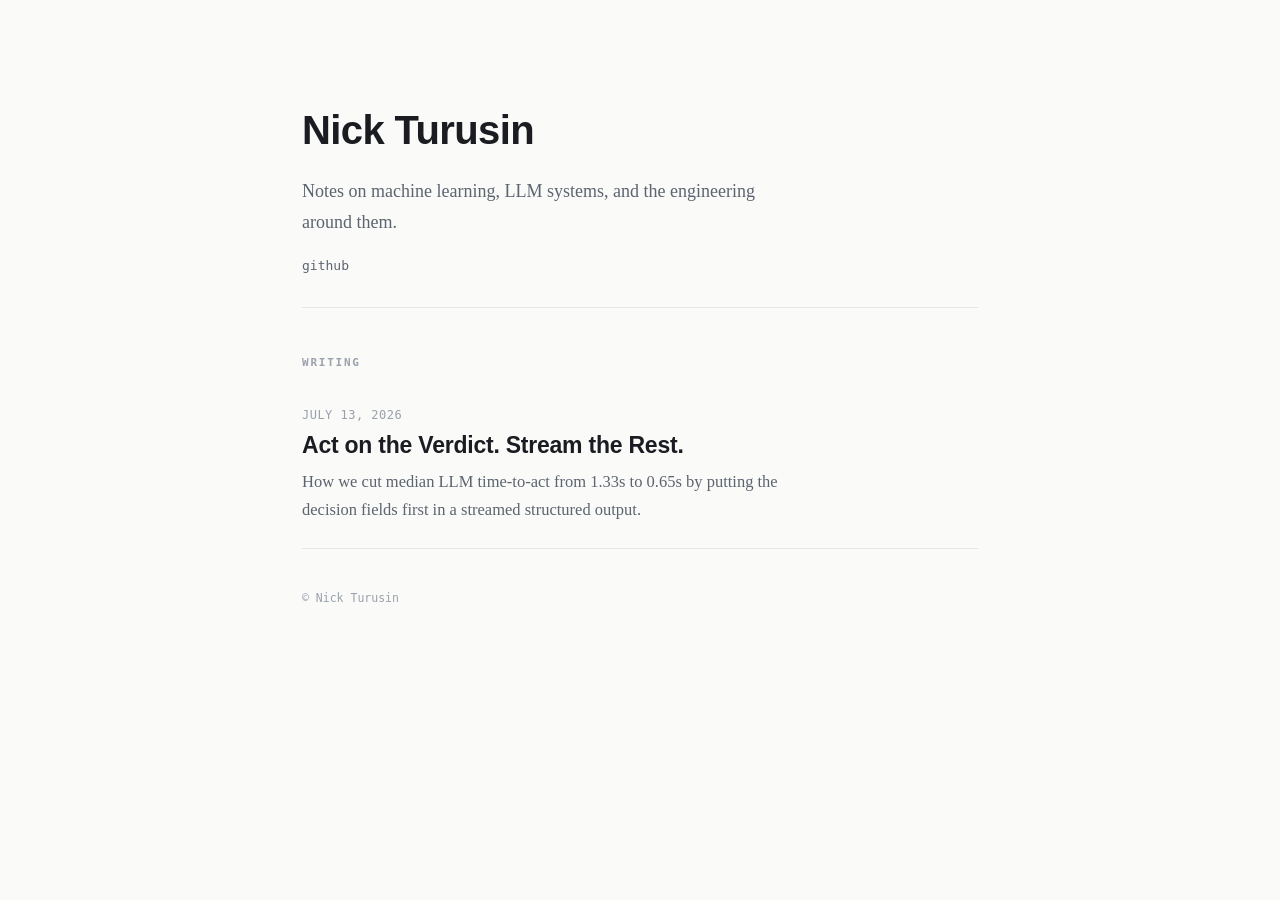
==== index.html @ 54d20032 "Minimal blog: home + first post (Act on the Verdict. Stream the Rest.)" ====
<!doctype html>
<html lang="en">
<head>
<meta charset="utf-8">
<meta name="viewport" content="width=device-width,initial-scale=1">
<title>Nick Turusin</title>
<meta name="description" content="Notes on machine learning, LLM systems, and the engineering around them.">
<link rel="canonical" href="https://nturusin.github.io/">
<meta property="og:type" content="website">
<meta property="og:title" content="Nick Turusin">
<meta property="og:description" content="Notes on machine learning, LLM systems, and the engineering around them.">
<meta property="og:url" content="https://nturusin.github.io/">
<style>
  :root{
    --bg:#FAFAF8; --ink:#1A1C22; --mut:#5C6470; --dim:#9AA1AC; --line:#E7E7E1; --line2:#D6D6CF;
    --verdict:#4338CA; --verdict-ink:#3730A3;
    --disp:"Avenir Next","Helvetica Neue",Helvetica,system-ui,sans-serif;
    --serif:Charter,"Iowan Old Style",Georgia,"Times New Roman",serif;
    --mono:ui-monospace,"SF Mono",Menlo,Consolas,monospace;
    color-scheme:light;
  }
  @media (prefers-color-scheme:dark){:root{
    --bg:#101217; --ink:#E9EAEE; --mut:#A6ACB8; --dim:#6C7380; --line:#262A33; --line2:#333845;
    --verdict:#8D8BF9; --verdict-ink:#B4B2FF; color-scheme:dark;
  }}
  :root[data-theme="light"]{--bg:#FAFAF8;--ink:#1A1C22;--mut:#5C6470;--dim:#9AA1AC;--line:#E7E7E1;--line2:#D6D6CF;--verdict:#4338CA;--verdict-ink:#3730A3;color-scheme:light}
  :root[data-theme="dark"]{--bg:#101217;--ink:#E9EAEE;--mut:#A6ACB8;--dim:#6C7380;--line:#262A33;--line2:#333845;--verdict:#8D8BF9;--verdict-ink:#B4B2FF;color-scheme:dark}
  *{box-sizing:border-box}
  body{margin:0;background:var(--bg);color:var(--ink);font-family:var(--serif);font-size:18px;line-height:1.7;-webkit-font-smoothing:antialiased}
  a{color:var(--verdict);text-decoration:none}
  a:hover{text-decoration:underline}
  ::selection{background:var(--verdict);color:#fff}
  .wrap{max-width:720px;margin:0 auto;padding:0 22px}
  header.site{padding:96px 0 30px;border-bottom:1px solid var(--line)}
  h1.name{font-family:var(--disp);font-weight:700;font-size:clamp(30px,5vw,40px);letter-spacing:-.015em;margin:0 0 12px}
  .tag{color:var(--mut);font-size:18px;margin:0;max-width:52ch}
  .links{margin-top:18px;font-family:var(--mono);font-size:13px;color:var(--dim)}
  .links a{color:var(--mut)}
  .links a:hover{color:var(--verdict-ink)}
  .sep{margin:0 8px;color:var(--line2)}
  h2.section{font-family:var(--mono);font-size:11px;letter-spacing:.16em;text-transform:uppercase;color:var(--dim);font-weight:700;margin:46px 0 8px}
  ul.posts{list-style:none;margin:0;padding:0}
  ul.posts li{padding:24px 0;border-bottom:1px solid var(--line)}
  .pdate{font-family:var(--mono);font-size:12px;letter-spacing:.04em;color:var(--dim);text-transform:uppercase}
  .ptitle{font-family:var(--disp);font-weight:700;font-size:23px;letter-spacing:-.01em;line-height:1.25;margin:6px 0 8px}
  .ptitle a{color:var(--ink)}
  .ptitle a:hover{color:var(--verdict-ink);text-decoration:none}
  .pdek{color:var(--mut);font-size:16.5px;margin:0;max-width:60ch}
  footer{color:var(--dim);font-family:var(--mono);font-size:11.5px;padding:40px 0 70px}
</style>
</head>
<body>
<div class="wrap">
  <header class="site">
    <h1 class="name">Nick Turusin</h1>
    <p class="tag">Notes on machine learning, LLM systems, and the engineering around them.</p>
    <div class="links">
      <a href="https://github.com/nturusin">github</a>
    </div>
  </header>

  <h2 class="section">Writing</h2>
  <ul class="posts">
    <li>
      <div class="pdate">July 13, 2026</div>
      <div class="ptitle"><a href="act-on-the-verdict.html">Act on the Verdict. Stream the Rest.</a></div>
      <p class="pdek">How we cut median LLM time-to-act from 1.33s to 0.65s by putting the decision fields first in a streamed structured output.</p>
    </li>
  </ul>

  <footer>© Nick Turusin</footer>
</div>
</body>
</html>
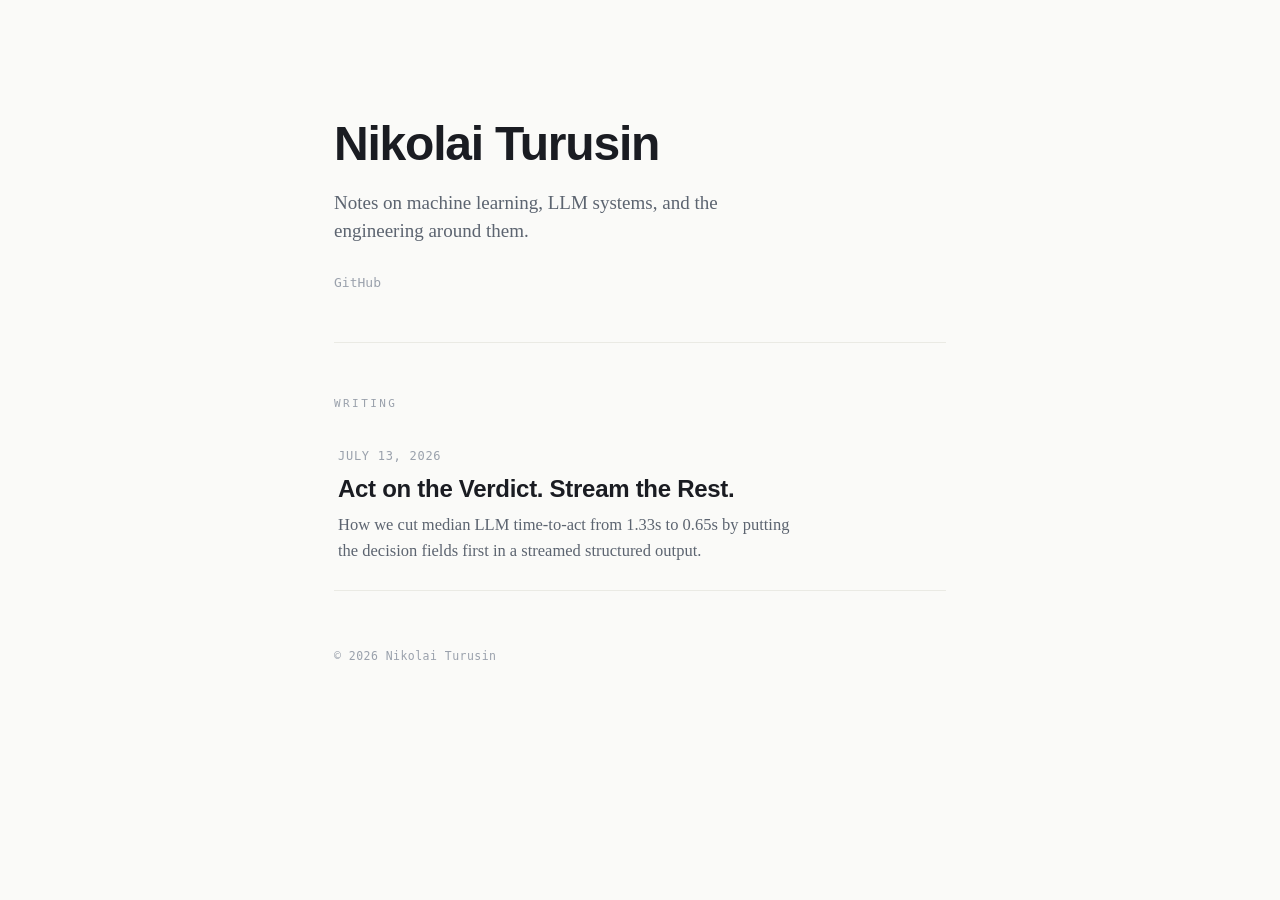
==== commit 405bc716: "Rename to Nikolai Turusin; refine home page design" ====
--- a/index.html
+++ b/index.html
@@ -3,16 +3,16 @@
 <head>
 <meta charset="utf-8">
 <meta name="viewport" content="width=device-width,initial-scale=1">
-<title>Nick Turusin</title>
+<title>Nikolai Turusin</title>
 <meta name="description" content="Notes on machine learning, LLM systems, and the engineering around them.">
 <link rel="canonical" href="https://nturusin.github.io/">
 <meta property="og:type" content="website">
-<meta property="og:title" content="Nick Turusin">
+<meta property="og:title" content="Nikolai Turusin">
 <meta property="og:description" content="Notes on machine learning, LLM systems, and the engineering around them.">
 <meta property="og:url" content="https://nturusin.github.io/">
 <style>
   :root{
-    --bg:#FAFAF8; --ink:#1A1C22; --mut:#5C6470; --dim:#9AA1AC; --line:#E7E7E1; --line2:#D6D6CF;
+    --bg:#FAFAF8; --ink:#1A1C22; --mut:#5C6470; --dim:#9AA1AC; --line:#EAEAE4; --line2:#DCDCD4;
     --verdict:#4338CA; --verdict-ink:#3730A3;
     --disp:"Avenir Next","Helvetica Neue",Helvetica,system-ui,sans-serif;
     --serif:Charter,"Iowan Old Style",Georgia,"Times New Roman",serif;
@@ -20,55 +20,75 @@
     color-scheme:light;
   }
   @media (prefers-color-scheme:dark){:root{
-    --bg:#101217; --ink:#E9EAEE; --mut:#A6ACB8; --dim:#6C7380; --line:#262A33; --line2:#333845;
+    --bg:#0F1116; --ink:#E9EAEE; --mut:#A6ACB8; --dim:#6C7380; --line:#22262F; --line2:#2E333D;
     --verdict:#8D8BF9; --verdict-ink:#B4B2FF; color-scheme:dark;
   }}
-  :root[data-theme="light"]{--bg:#FAFAF8;--ink:#1A1C22;--mut:#5C6470;--dim:#9AA1AC;--line:#E7E7E1;--line2:#D6D6CF;--verdict:#4338CA;--verdict-ink:#3730A3;color-scheme:light}
-  :root[data-theme="dark"]{--bg:#101217;--ink:#E9EAEE;--mut:#A6ACB8;--dim:#6C7380;--line:#262A33;--line2:#333845;--verdict:#8D8BF9;--verdict-ink:#B4B2FF;color-scheme:dark}
+  :root[data-theme="light"]{--bg:#FAFAF8;--ink:#1A1C22;--mut:#5C6470;--dim:#9AA1AC;--line:#EAEAE4;--line2:#DCDCD4;--verdict:#4338CA;--verdict-ink:#3730A3;color-scheme:light}
+  :root[data-theme="dark"]{--bg:#0F1116;--ink:#E9EAEE;--mut:#A6ACB8;--dim:#6C7380;--line:#22262F;--line2:#2E333D;--verdict:#8D8BF9;--verdict-ink:#B4B2FF;color-scheme:dark}
   *{box-sizing:border-box}
-  body{margin:0;background:var(--bg);color:var(--ink);font-family:var(--serif);font-size:18px;line-height:1.7;-webkit-font-smoothing:antialiased}
+  html{-webkit-text-size-adjust:100%}
+  body{margin:0;background:var(--bg);color:var(--ink);font-family:var(--serif);font-size:18px;line-height:1.7;-webkit-font-smoothing:antialiased;text-rendering:optimizeLegibility}
   a{color:var(--verdict);text-decoration:none}
   a:hover{text-decoration:underline}
   ::selection{background:var(--verdict);color:#fff}
-  .wrap{max-width:720px;margin:0 auto;padding:0 22px}
-  header.site{padding:96px 0 30px;border-bottom:1px solid var(--line)}
-  h1.name{font-family:var(--disp);font-weight:700;font-size:clamp(30px,5vw,40px);letter-spacing:-.015em;margin:0 0 12px}
-  .tag{color:var(--mut);font-size:18px;margin:0;max-width:52ch}
-  .links{margin-top:18px;font-family:var(--mono);font-size:13px;color:var(--dim)}
-  .links a{color:var(--mut)}
+  :focus-visible{outline:2.5px solid var(--verdict);outline-offset:3px;border-radius:4px}
+
+  .wrap{max-width:660px;margin:0 auto;padding:0 24px}
+
+  header.site{padding:120px 0 40px}
+  h1.name{font-family:var(--disp);font-weight:700;font-size:clamp(34px,6vw,48px);letter-spacing:-.025em;line-height:1.02;margin:0 0 20px}
+  .tag{color:var(--mut);font-size:19px;line-height:1.5;margin:0;max-width:44ch;text-wrap:pretty}
+  .links{margin-top:26px;display:flex;gap:22px;font-family:var(--mono);font-size:13px}
+  .links a{color:var(--dim);text-decoration:none;transition:color .15s ease}
   .links a:hover{color:var(--verdict-ink)}
-  .sep{margin:0 8px;color:var(--line2)}
-  h2.section{font-family:var(--mono);font-size:11px;letter-spacing:.16em;text-transform:uppercase;color:var(--dim);font-weight:700;margin:46px 0 8px}
+
+  .rule{height:1px;background:var(--line);border:0;margin:8px 0 0}
+
+  h2.section{font-family:var(--mono);font-size:11px;letter-spacing:.22em;text-transform:uppercase;color:var(--dim);font-weight:400;margin:52px 0 6px}
+
   ul.posts{list-style:none;margin:0;padding:0}
-  ul.posts li{padding:24px 0;border-bottom:1px solid var(--line)}
-  .pdate{font-family:var(--mono);font-size:12px;letter-spacing:.04em;color:var(--dim);text-transform:uppercase}
-  .ptitle{font-family:var(--disp);font-weight:700;font-size:23px;letter-spacing:-.01em;line-height:1.25;margin:6px 0 8px}
-  .ptitle a{color:var(--ink)}
-  .ptitle a:hover{color:var(--verdict-ink);text-decoration:none}
-  .pdek{color:var(--mut);font-size:16.5px;margin:0;max-width:60ch}
-  footer{color:var(--dim);font-family:var(--mono);font-size:11.5px;padding:40px 0 70px}
+  ul.posts li{border-bottom:1px solid var(--line)}
+  a.post{display:block;padding:26px 4px;color:inherit;text-decoration:none;transition:padding .2s ease}
+  a.post:hover{text-decoration:none;padding-left:12px}
+  .pdate{font-family:var(--mono);font-size:12px;letter-spacing:.06em;color:var(--dim);text-transform:uppercase}
+  .ptitle{font-family:var(--disp);font-weight:700;font-size:24px;letter-spacing:-.012em;line-height:1.22;margin:8px 0 9px;color:var(--ink);transition:color .15s ease}
+  .arw{display:inline-block;margin-left:.35em;color:var(--verdict);opacity:0;transform:translateX(-5px);transition:opacity .18s ease,transform .18s ease}
+  a.post:hover .ptitle{color:var(--verdict-ink)}
+  a.post:hover .arw{opacity:1;transform:translateX(0)}
+  .pdek{color:var(--mut);font-size:16.5px;line-height:1.55;margin:0;max-width:56ch;text-wrap:pretty}
+
+  footer{color:var(--dim);font-family:var(--mono);font-size:11.5px;letter-spacing:.04em;padding:56px 0 80px}
+
+  @media (prefers-reduced-motion:reduce){
+    a.post,a.post:hover,.arw{transition:none;padding-left:4px;transform:none}
+    a.post:hover .arw{opacity:1}
+  }
 </style>
 </head>
 <body>
 <div class="wrap">
   <header class="site">
-    <h1 class="name">Nick Turusin</h1>
+    <h1 class="name">Nikolai Turusin</h1>
     <p class="tag">Notes on machine learning, LLM systems, and the engineering around them.</p>
     <div class="links">
-      <a href="https://github.com/nturusin">github</a>
+      <a href="https://github.com/nturusin">GitHub</a>
     </div>
   </header>
+
+  <hr class="rule">
 
   <h2 class="section">Writing</h2>
   <ul class="posts">
     <li>
-      <div class="pdate">July 13, 2026</div>
-      <div class="ptitle"><a href="act-on-the-verdict.html">Act on the Verdict. Stream the Rest.</a></div>
-      <p class="pdek">How we cut median LLM time-to-act from 1.33s to 0.65s by putting the decision fields first in a streamed structured output.</p>
+      <a class="post" href="act-on-the-verdict.html">
+        <div class="pdate">July 13, 2026</div>
+        <div class="ptitle">Act on the Verdict. Stream the Rest.<span class="arw">→</span></div>
+        <p class="pdek">How we cut median LLM time-to-act from 1.33s to 0.65s by putting the decision fields first in a streamed structured output.</p>
+      </a>
     </li>
   </ul>
 
-  <footer>© Nick Turusin</footer>
+  <footer>© 2026 Nikolai Turusin</footer>
 </div>
 </body>
 </html>
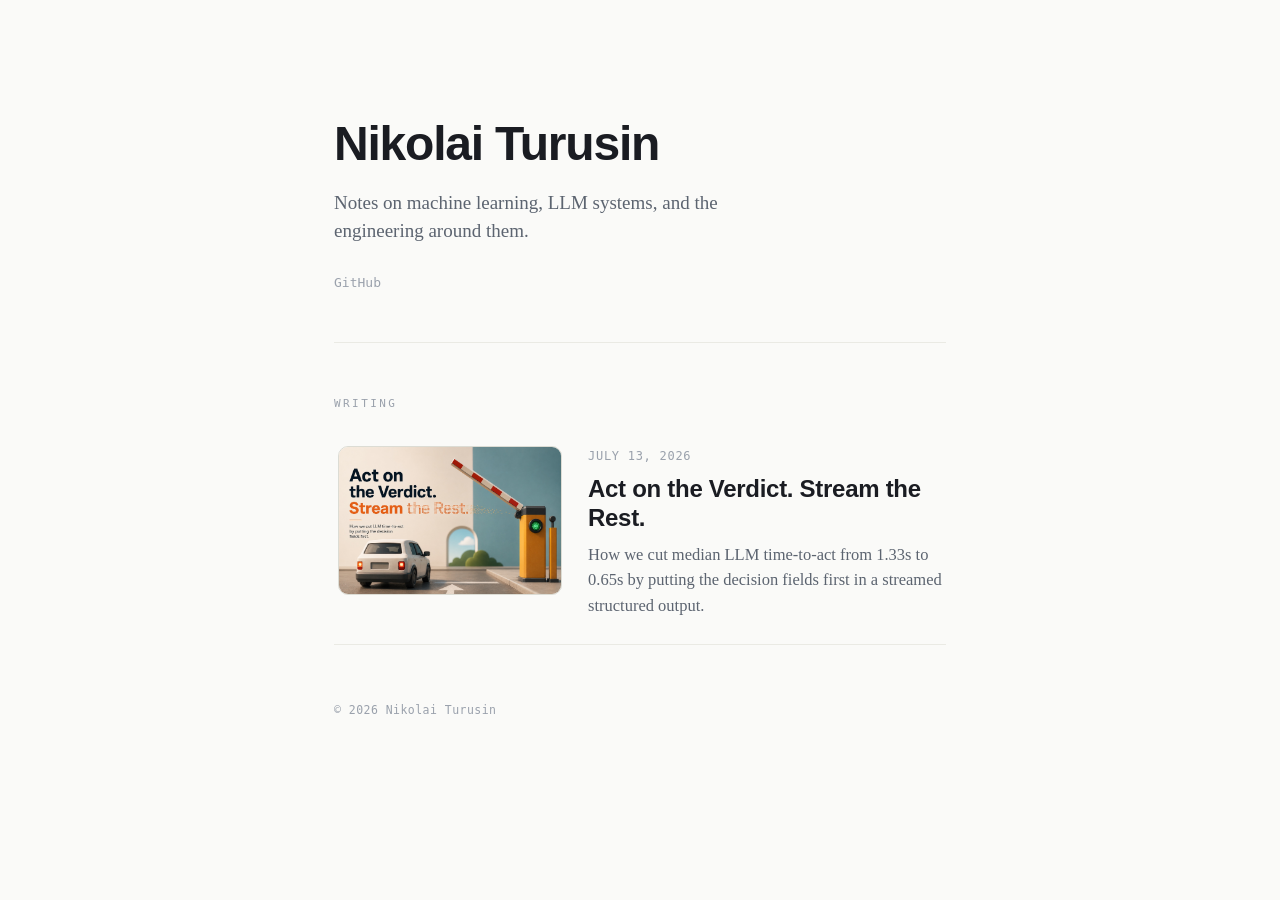
==== commit ce35b4b6: "Home: show article cover thumbnail on post card" ====
--- a/index.html
+++ b/index.html
@@ -48,8 +48,12 @@
 
   ul.posts{list-style:none;margin:0;padding:0}
   ul.posts li{border-bottom:1px solid var(--line)}
-  a.post{display:block;padding:26px 4px;color:inherit;text-decoration:none;transition:padding .2s ease}
-  a.post:hover{text-decoration:none;padding-left:12px}
+  a.post{display:flex;gap:26px;align-items:flex-start;padding:26px 4px;color:inherit;text-decoration:none}
+  a.post:hover{text-decoration:none}
+  .thumb{flex:none;width:224px;aspect-ratio:3/2;border-radius:10px;overflow:hidden;border:1px solid var(--line2);background:var(--line)}
+  .thumb img{display:block;width:100%;height:100%;object-fit:cover;transition:transform .3s ease}
+  a.post:hover .thumb img{transform:scale(1.035)}
+  .ptext{flex:1;min-width:0}
   .pdate{font-family:var(--mono);font-size:12px;letter-spacing:.06em;color:var(--dim);text-transform:uppercase}
   .ptitle{font-family:var(--disp);font-weight:700;font-size:24px;letter-spacing:-.012em;line-height:1.22;margin:8px 0 9px;color:var(--ink);transition:color .15s ease}
   .arw{display:inline-block;margin-left:.35em;color:var(--verdict);opacity:0;transform:translateX(-5px);transition:opacity .18s ease,transform .18s ease}
@@ -59,8 +63,12 @@
 
   footer{color:var(--dim);font-family:var(--mono);font-size:11.5px;letter-spacing:.04em;padding:56px 0 80px}
 
+  @media (max-width:600px){
+    a.post{flex-direction:column;gap:14px}
+    .thumb{width:100%}
+  }
   @media (prefers-reduced-motion:reduce){
-    a.post,a.post:hover,.arw{transition:none;padding-left:4px;transform:none}
+    .arw,.thumb img{transition:none;transform:none}
     a.post:hover .arw{opacity:1}
   }
 </style>
@@ -81,9 +89,12 @@
   <ul class="posts">
     <li>
       <a class="post" href="act-on-the-verdict.html">
-        <div class="pdate">July 13, 2026</div>
-        <div class="ptitle">Act on the Verdict. Stream the Rest.<span class="arw">→</span></div>
-        <p class="pdek">How we cut median LLM time-to-act from 1.33s to 0.65s by putting the decision fields first in a streamed structured output.</p>
+        <div class="thumb"><img src="assets/cover.jpg" alt="" loading="lazy" width="1440" height="960"></div>
+        <div class="ptext">
+          <div class="pdate">July 13, 2026</div>
+          <div class="ptitle">Act on the Verdict. Stream the Rest.<span class="arw">→</span></div>
+          <p class="pdek">How we cut median LLM time-to-act from 1.33s to 0.65s by putting the decision fields first in a streamed structured output.</p>
+        </div>
       </a>
     </li>
   </ul>
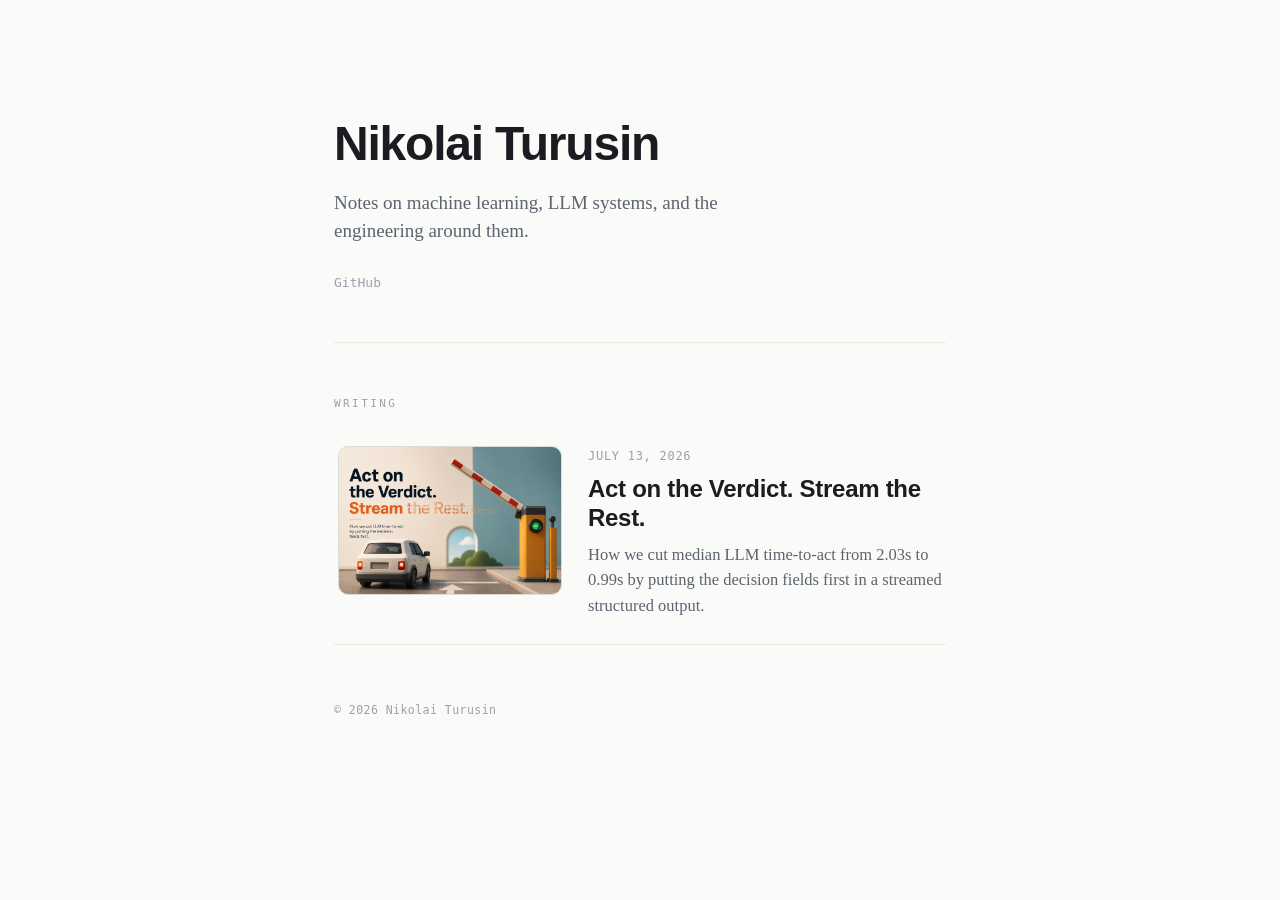
==== commit 6bbbca93: "Update latencies to production numbers (288,298 live requests) Median time-to-act 2.03s -> 0.99s (wa" ====
--- a/index.html
+++ b/index.html
@@ -93,7 +93,7 @@
         <div class="ptext">
           <div class="pdate">July 13, 2026</div>
           <div class="ptitle">Act on the Verdict. Stream the Rest.<span class="arw">→</span></div>
-          <p class="pdek">How we cut median LLM time-to-act from 1.33s to 0.65s by putting the decision fields first in a streamed structured output.</p>
+          <p class="pdek">How we cut median LLM time-to-act from 2.03s to 0.99s by putting the decision fields first in a streamed structured output.</p>
         </div>
       </a>
     </li>
